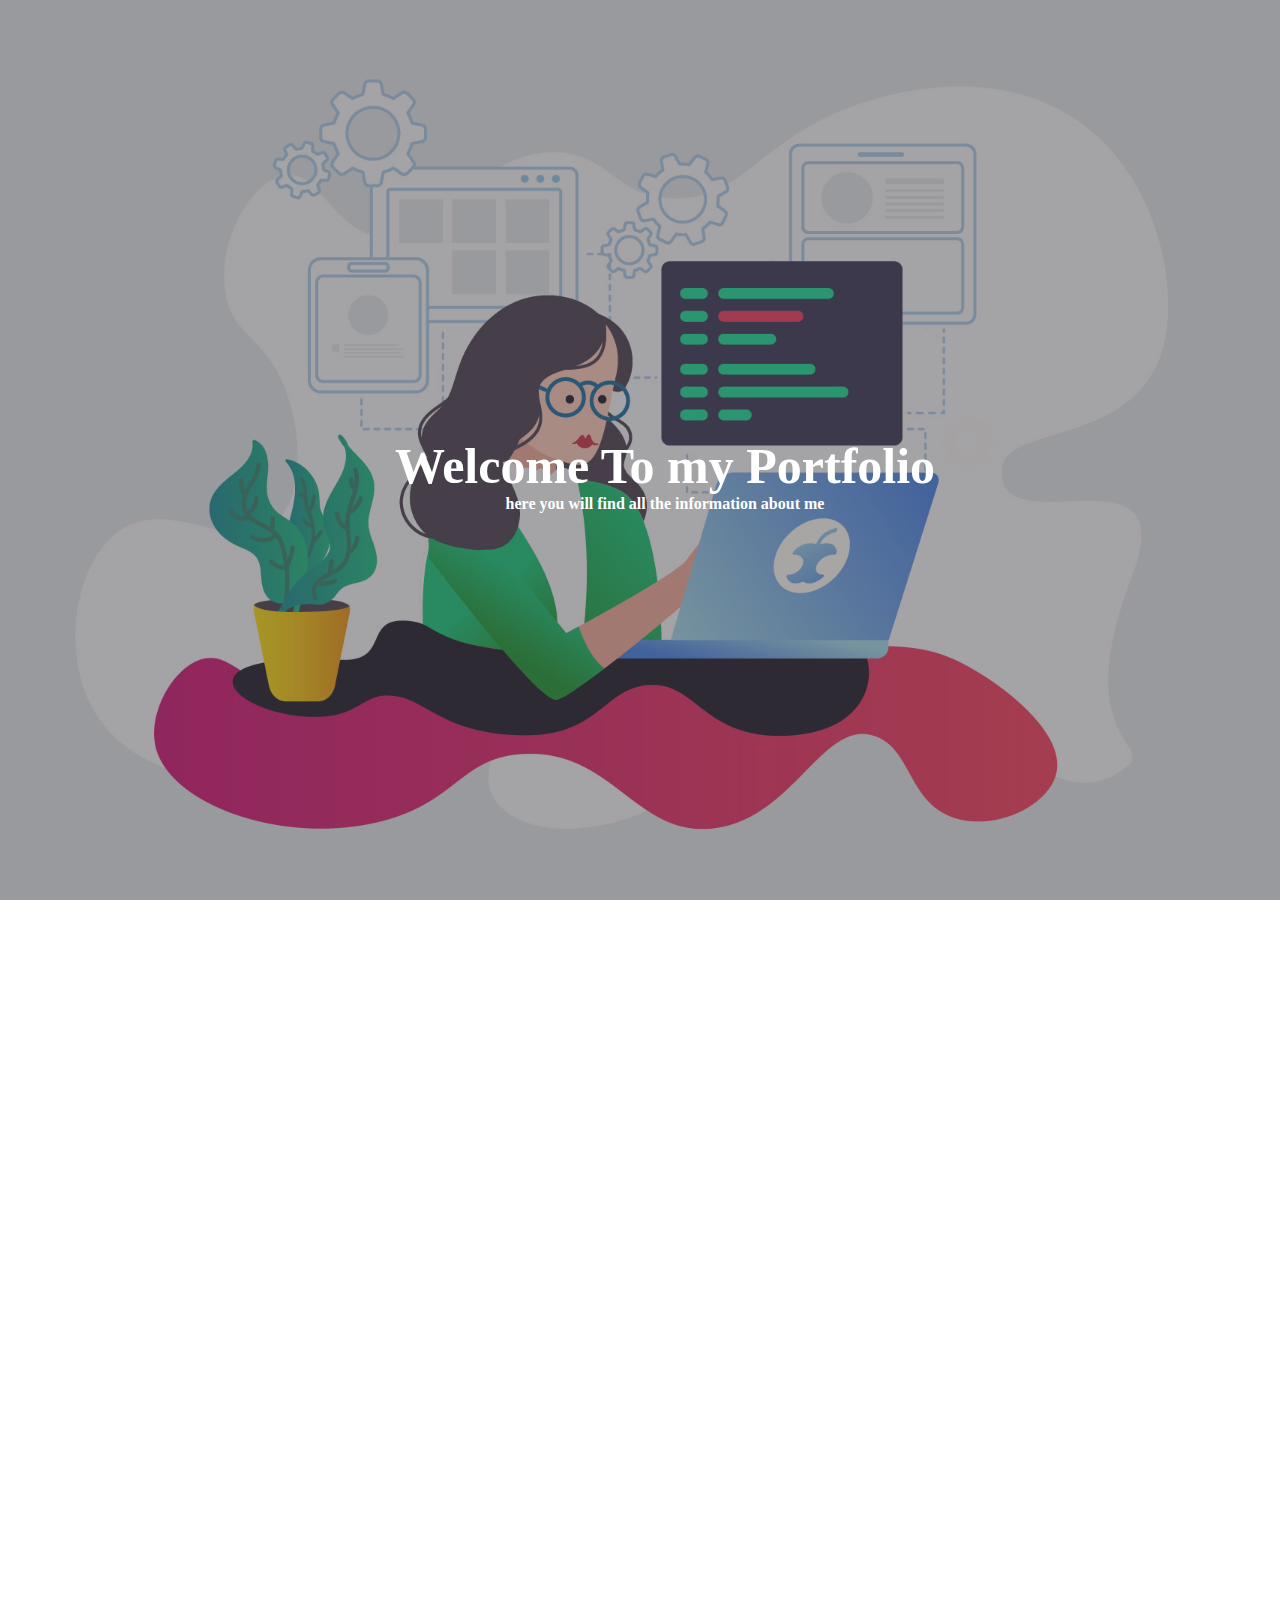
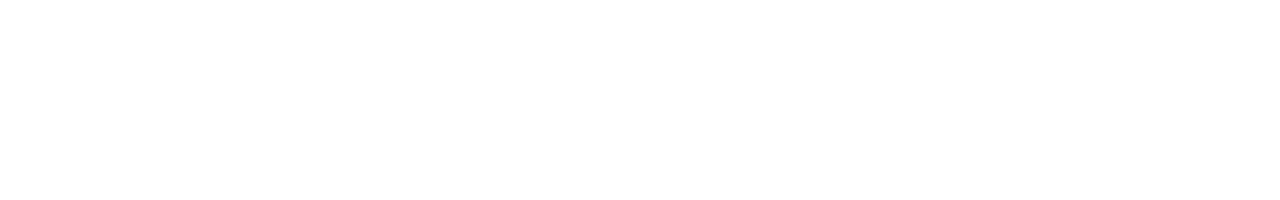
==== content.html @ 4a5be9c8 "Home Page" ====
<!DOCTYPE html>
<html lang="en">
<head>
    <meta charset="UTF-8">
    <meta name="viewport" content="width=device-width, initial-scale=1.0">
    <link rel="stylesheet" href="node_modules/bootstrap/dist/css/bootstrap.min.css">
    <link rel="stylesheet" href="node_modules/font-awesome/css/font-awesome.min.css">
    <link rel="stylesheet" href="node_modules/bootstrap-social/bootstrap-social.css">
    <link rel="stylesheet" href="contentStyle.css">
    <title>Home</title>
</head>
<body>
    <header>
        <div class="pic">

        </div>

        <div class="my"> 
        </div>

        <div class="intro">
            <H3>Welcome To my Portfolio</H3>
            <p>here you will find all the information about me</p>

            <a onClick="smoothScroll();"  class="down">
            <span style="font-size: 4em;"><i class="fa fa-angle-double-down fa-lg"></i></span>
            </a>

        </div>

        <div id="certificate">

        </div>
        
        
    </header>

     <script src="app.js"></script>
    
    
</body>
</html>
---- contentStyle.css ----
*{
    margin: 0;
    padding: 0;
}

.pic{
    background-image: url(img/2.jpg);
    background-repeat: no-repeat;
    /* background-attachment: fixed; */
    background-size: cover;
    background-position:center center;
    height: 100vh;
    width: 100%;
    z-index: -1;
    animation: animation  0.7s;
    
  
}

@keyframes animation {
    from {
      transform: scale(0);
    }
    to {
      transform: scale(100%);
    }
  }
  
/* @keyframes animation{
    0%{
        height: 0;
        width: 0%;
    }
    25%{
        height: 25vh;
        width: 25%;
    }
    50%{
        height: 50VH;
        width: 50%;
    }
    75%{
        height: 75VH;
        width: 75%;
    }

    100%{
        height: 100VH;
        width: 100%;
    }
} */
.my{
    position: absolute;
    top: 0;
    left: 0;
    width: 100%;
    height: 100vh;
    background: rgba(82, 76, 76, 0.5);
}

.intro{
     position: absolute;
    top: 50%;
    left: 50%;
    transform: translate(-50%, -50%); 
    color: white;
    font-weight: bold;
    font-size: 25;
    text-align: center;
    margin: 25px;
}

.intro h3{
    color: white;
    font-weight: bold;
    font-size: 50px;
    text-align: center;
}

.fa-angle-double-down{
    animation-name: faAnnim;
    animation-duration: 1.2s;
    animation-iteration-count: infinite;
}

@keyframes faAnnim{
    0%{
        color: black;
        
    }
}

.down, .down:hover{
    color: white;
    cursor: pointer;
}

#certificate
{
    height: 100vh;
    background-color: white;
}
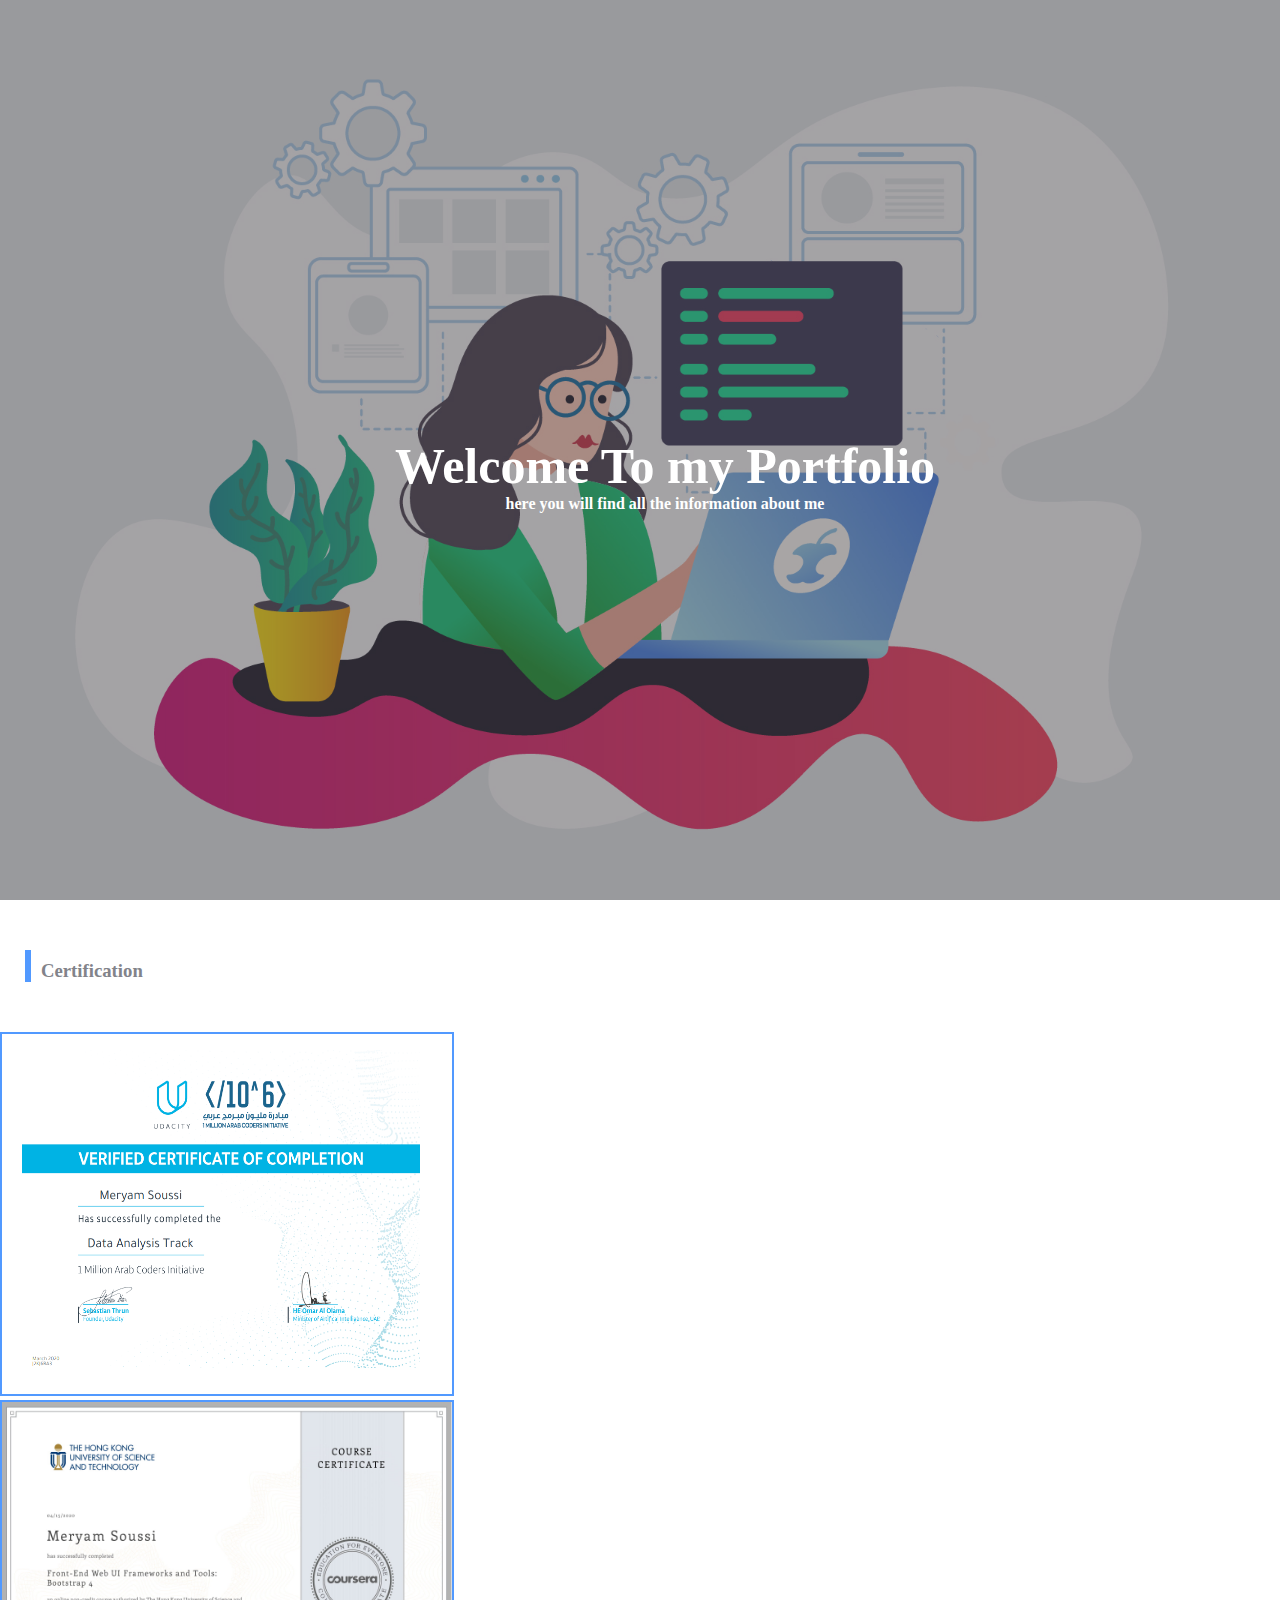
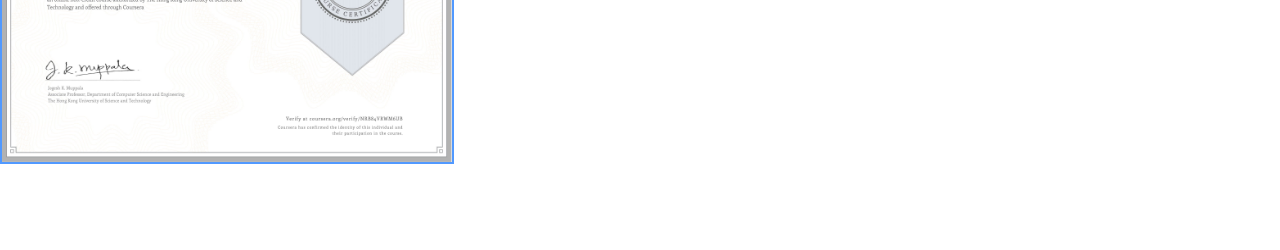
==== commit b3aecc7e: "certificate part" ====
--- a/content.html
+++ b/content.html
@@ -11,6 +11,7 @@
 </head>
 <body>
     <header>
+        <div id="home">
         <div class="pic">
 
         </div>
@@ -27,15 +28,45 @@
             </a>
 
         </div>
+         </div>
+        </header>
+        <div id="certificate">
+            <div class="container">
+                <div class="row">
+                    <h3>Certification</h3>
+                </div>
+                <div class="row offset-1">
+                    <div class="col-12 col-sm-5 ">
+                        <div onmouseout="mouseover2();" class="hoverimg1">
+                            <div class="desc">
+                                <h4>Data analytics track</h4>
+                                <p>in that course i build a solid knowledge in SQL,Data Visualisation,and Analytics</p>
+                                <a target="_blank" href="https://s3-us-west-2.amazonaws.com/udacity-printer/production/certificates/24daf4ab-f33f-476e-aee2-2066989143c4.pdf" class="btn btn-primary">see the certification</a>
+                            </div>
+                        </div>
+                        <img onMouseover="mouseover1();" class="imgCertificate c1" src="img/c1.PNG" alt="certificat">
+                    </div>
 
-        <div id="certificate">
+                    <div class="col-12 col-sm-5">
+                        <div onmouseout="mouseover4();" class="hoverimg2">
+                            <div class="desc">
+                                <h4>Bootstrap4</h4>
+                                <p>great course, i leart about responsive design,Bootstrap CSS and Javascript Components,CSS preprocessors Less and Sass, and a lot more ...</p>
+                                <a target="_blank"class="btn btn-primary" href="https://www.coursera.org/account/accomplishments/records/NRB84VRWM6UB?utm_medium=certificate&utm_source=link&utm_campaign=copybutton_certificate">see the certification</a>
+                            </div>
+                        </div>
+                        <img onMouseover="mouseover3();" class="imgCertificate c2" src="img/c2.jpg" alt="certificat">
+                    </div>
+
+                </div>
+            </div>
 
         </div>
         
         
-    </header>
-
-     <script src="app.js"></script>
+   
+        <script src="app.js"></script>
+     
     
     
 </body>
--- a/contentStyle.css
+++ b/contentStyle.css
@@ -99,4 +99,44 @@
 {
     height: 100vh;
     background-color: white;
+}
+
+.imgCertificate{
+    height: 40vh;
+    width: 50vh;
+    border:2px solid #5199FF;
+    /* cursor:pointer; */
+  
+}
+#certificate h3{
+    color: rgb(130, 131, 138);
+    padding: 10px 0 0 10px;
+    margin: 50px  0 50px 25px ;
+    border-left: 6px solid #5199FF;
+}
+
+
+
+.hoverimg1, .hoverimg2{
+    display: none;
+    position: absolute;
+    height: 40vh;
+    width: 50vh;
+    background-color: rgba(81, 153, 255,0.8);
+    cursor: pointer;
+}
+
+
+.desc{
+    color: white;
+    text-align: center;
+    padding: 22px;
+    font-weight: bold;
+}
+.desc p{
+    font-size: 15px;
+}
+.desc a{
+    color: white;
+    font-weight: bold;
 }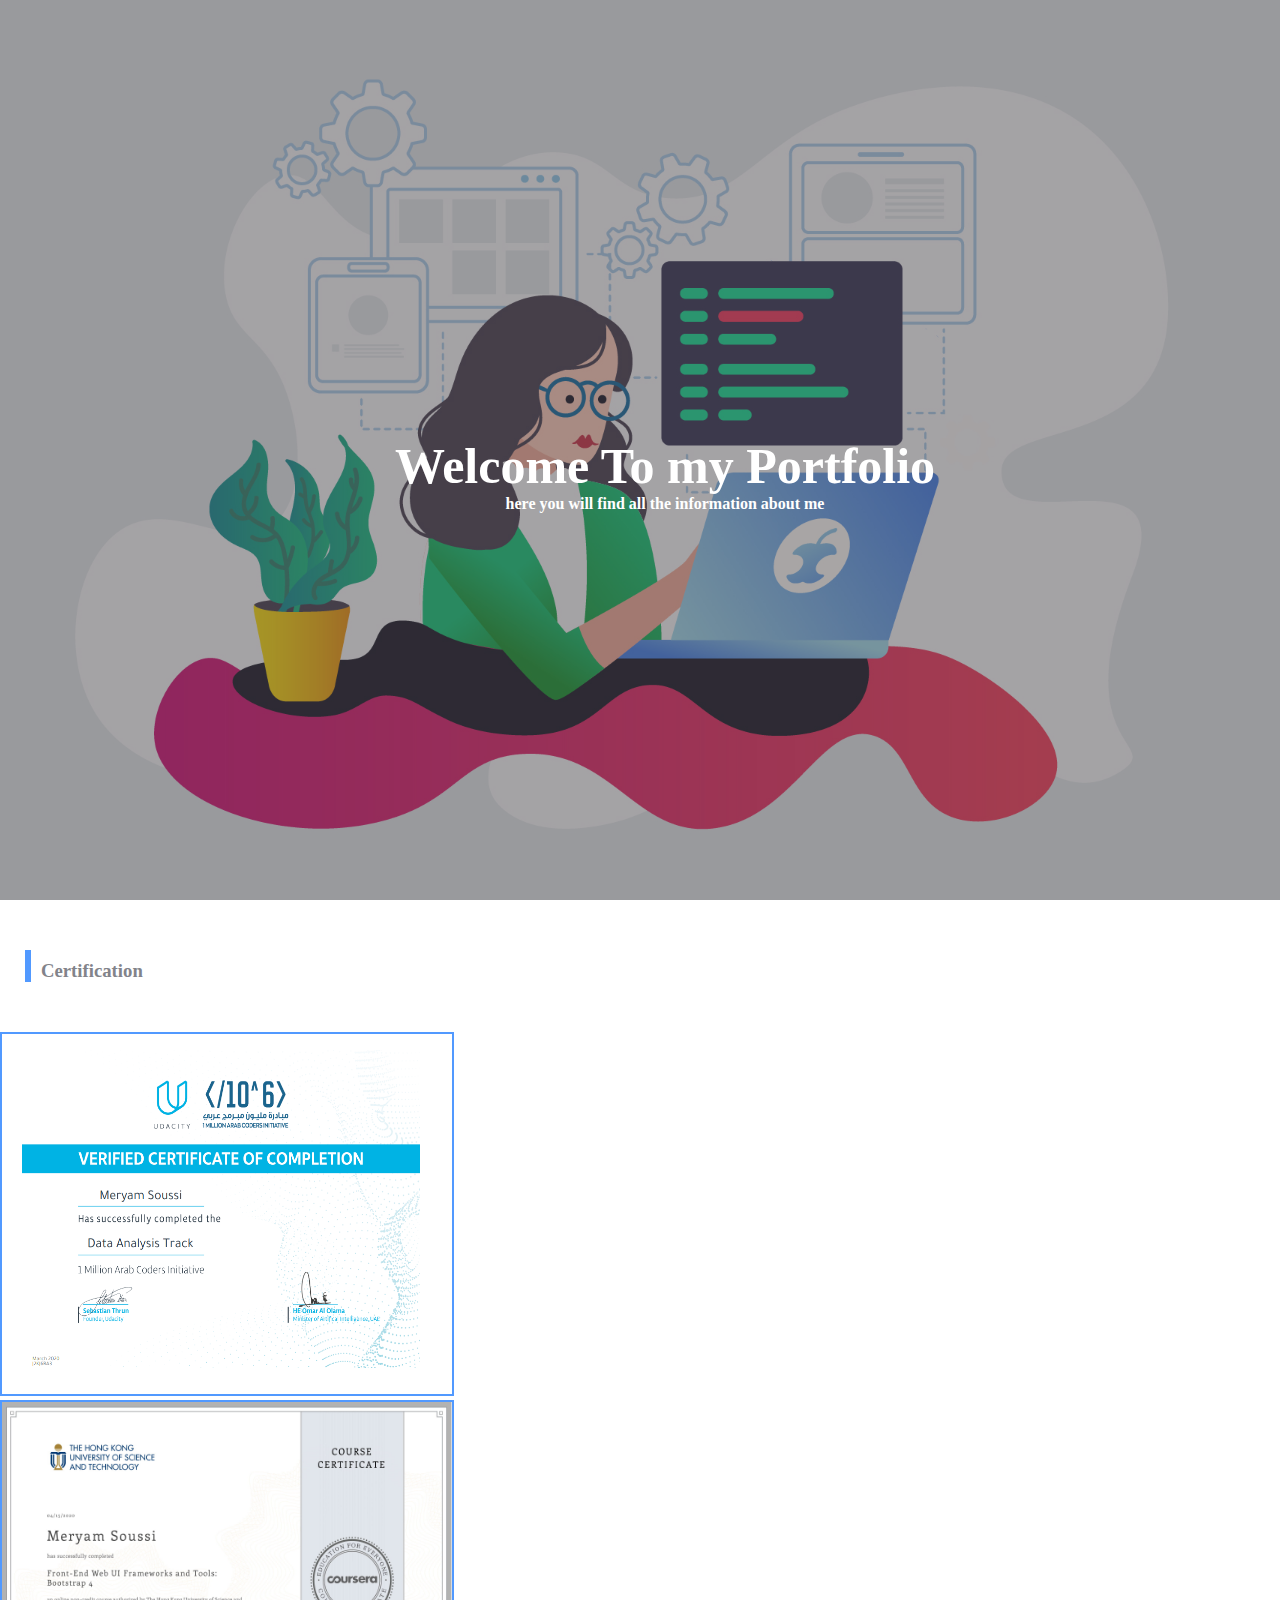
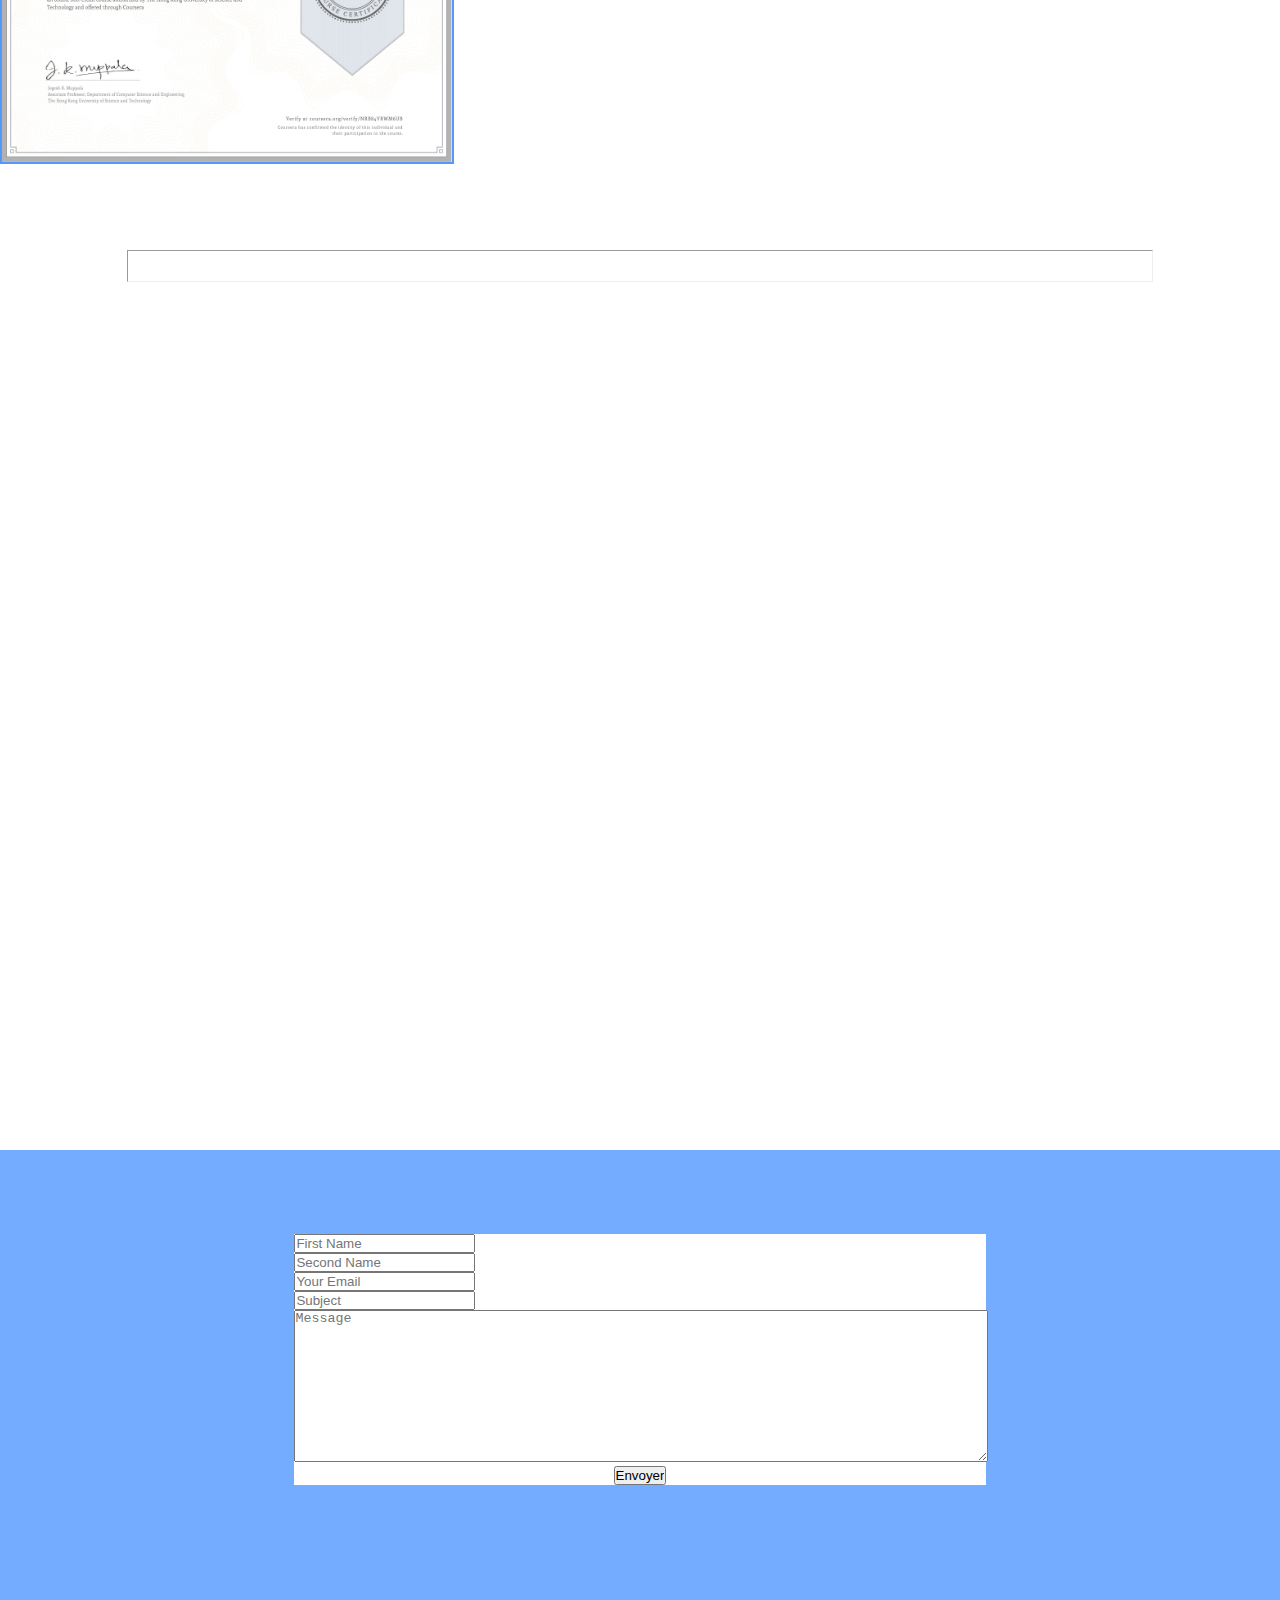
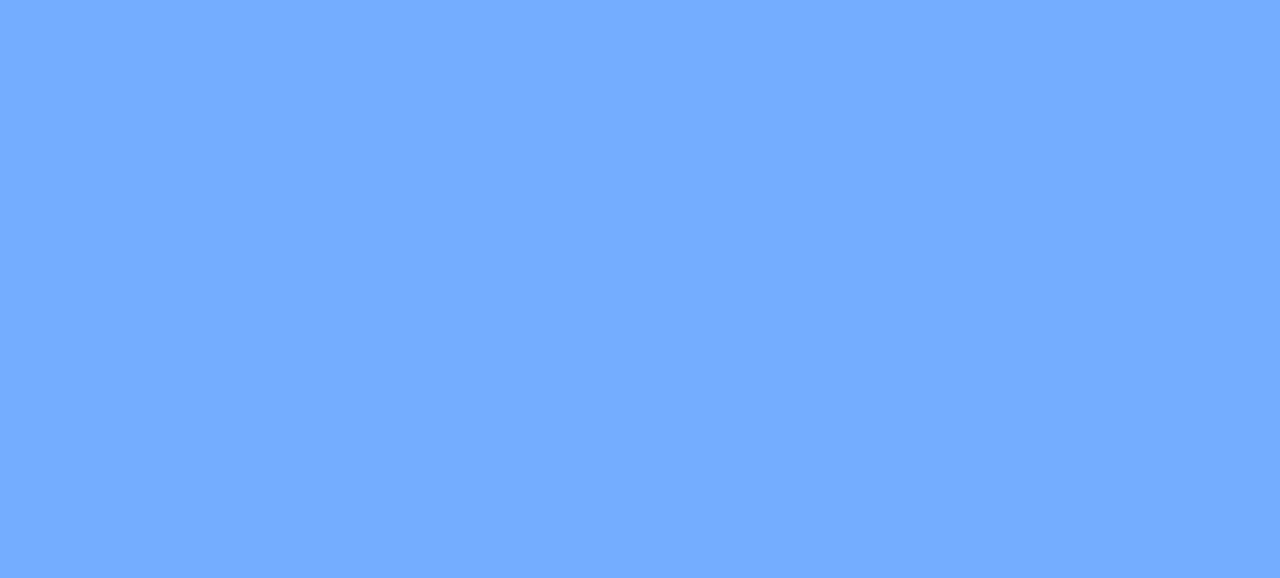
==== commit ab69ee88: "contact complete" ====
--- a/content.html
+++ b/content.html
@@ -30,13 +30,14 @@
         </div>
          </div>
         </header>
+
         <div id="certificate">
             <div class="container">
                 <div class="row">
                     <h3>Certification</h3>
                 </div>
-                <div class="row offset-1">
-                    <div class="col-12 col-sm-5 ">
+                <div class="row offset-1 m-5">
+                    <div class="col-12 col-sm-5 m-2">
                         <div onmouseout="mouseover2();" class="hoverimg1">
                             <div class="desc">
                                 <h4>Data analytics track</h4>
@@ -47,7 +48,7 @@
                         <img onMouseover="mouseover1();" class="imgCertificate c1" src="img/c1.PNG" alt="certificat">
                     </div>
 
-                    <div class="col-12 col-sm-5">
+                    <div class="col-12 col-sm-6 m-2">
                         <div onmouseout="mouseover4();" class="hoverimg2">
                             <div class="desc">
                                 <h4>Bootstrap4</h4>
@@ -59,7 +60,59 @@
                     </div>
 
                 </div>
+
+                
+                
             </div>
+
+        </div>
+
+        <div class="projet">
+            <hr size="10"> 
+
+
+        </div>
+
+        <div id="contact">
+        
+            <div class="form">
+                <form class="form-group" name="myemailform" method="post" action="formtoemail.php">
+                    <div class="row mt-5">
+                        <div class="col-10 col-sm-4 m-4">
+                            <input type="text" placeholder="First Name" name="FirstName" class="form-control" >
+                        </div>
+                        <div class="col-10 col-sm-4 m-4">
+                            <input type="text" placeholder="Second Name" name="SecondName" class="form-control" >
+                        </div>
+                    </div>
+
+                    <div class="row">
+                        <div class="col-10 col-sm-11 m-4">
+                            <input type="text" placeholder="Your Email" name="email"class="form-control">
+                        </div>
+                    </div>
+
+                    <div class="row">
+                        <div class="col-10 col-sm-11 m-4">
+                            <input type="text" placeholder="Subject" name="subject" class="form-control">
+                        </div>
+                    </div>
+
+                    <div class="row">
+                        <div class="col-10 col-sm-11 m-4">
+                            <textarea placeholder="Message" rows="10" name="message" class="form-control"></textarea>
+                        </div>
+                    </div>
+
+                    <div class="row btnt">
+                        <div class="col-10 col-sm-11 m-4 ">
+                            <input type="submit" class="btn btn-primary" value="Envoyer">
+                        </div>
+                    </div>
+                
+                </form>
+            </div>
+            
 
         </div>
         
--- a/contentStyle.css
+++ b/contentStyle.css
@@ -97,7 +97,7 @@
 
 #certificate
 {
-    height: 100vh;
+    min-height: 100vh;
     background-color: white;
 }
 
@@ -139,4 +139,42 @@
 .desc a{
     color: white;
     font-weight: bold;
-}+}
+
+.projet{
+    height: 100vh;
+    background-color: white;
+}
+.projet hr{
+    width: 80%;
+    margin: 0 auto;
+    height:30px;
+   
+}
+
+#contact{
+
+    min-height: 100vh;
+    background-color: rgba(81, 153, 255,0.8);
+    padding: 5%;
+
+}
+
+.form{
+    width: 60%;
+    height: 80%;
+    margin: auto;
+    margin-top:20px;
+    
+    background-color: white;
+    justify-content: center;
+}
+
+textarea{
+    width: 100%;
+  
+}
+
+.btnt{
+    text-align: center;
+}
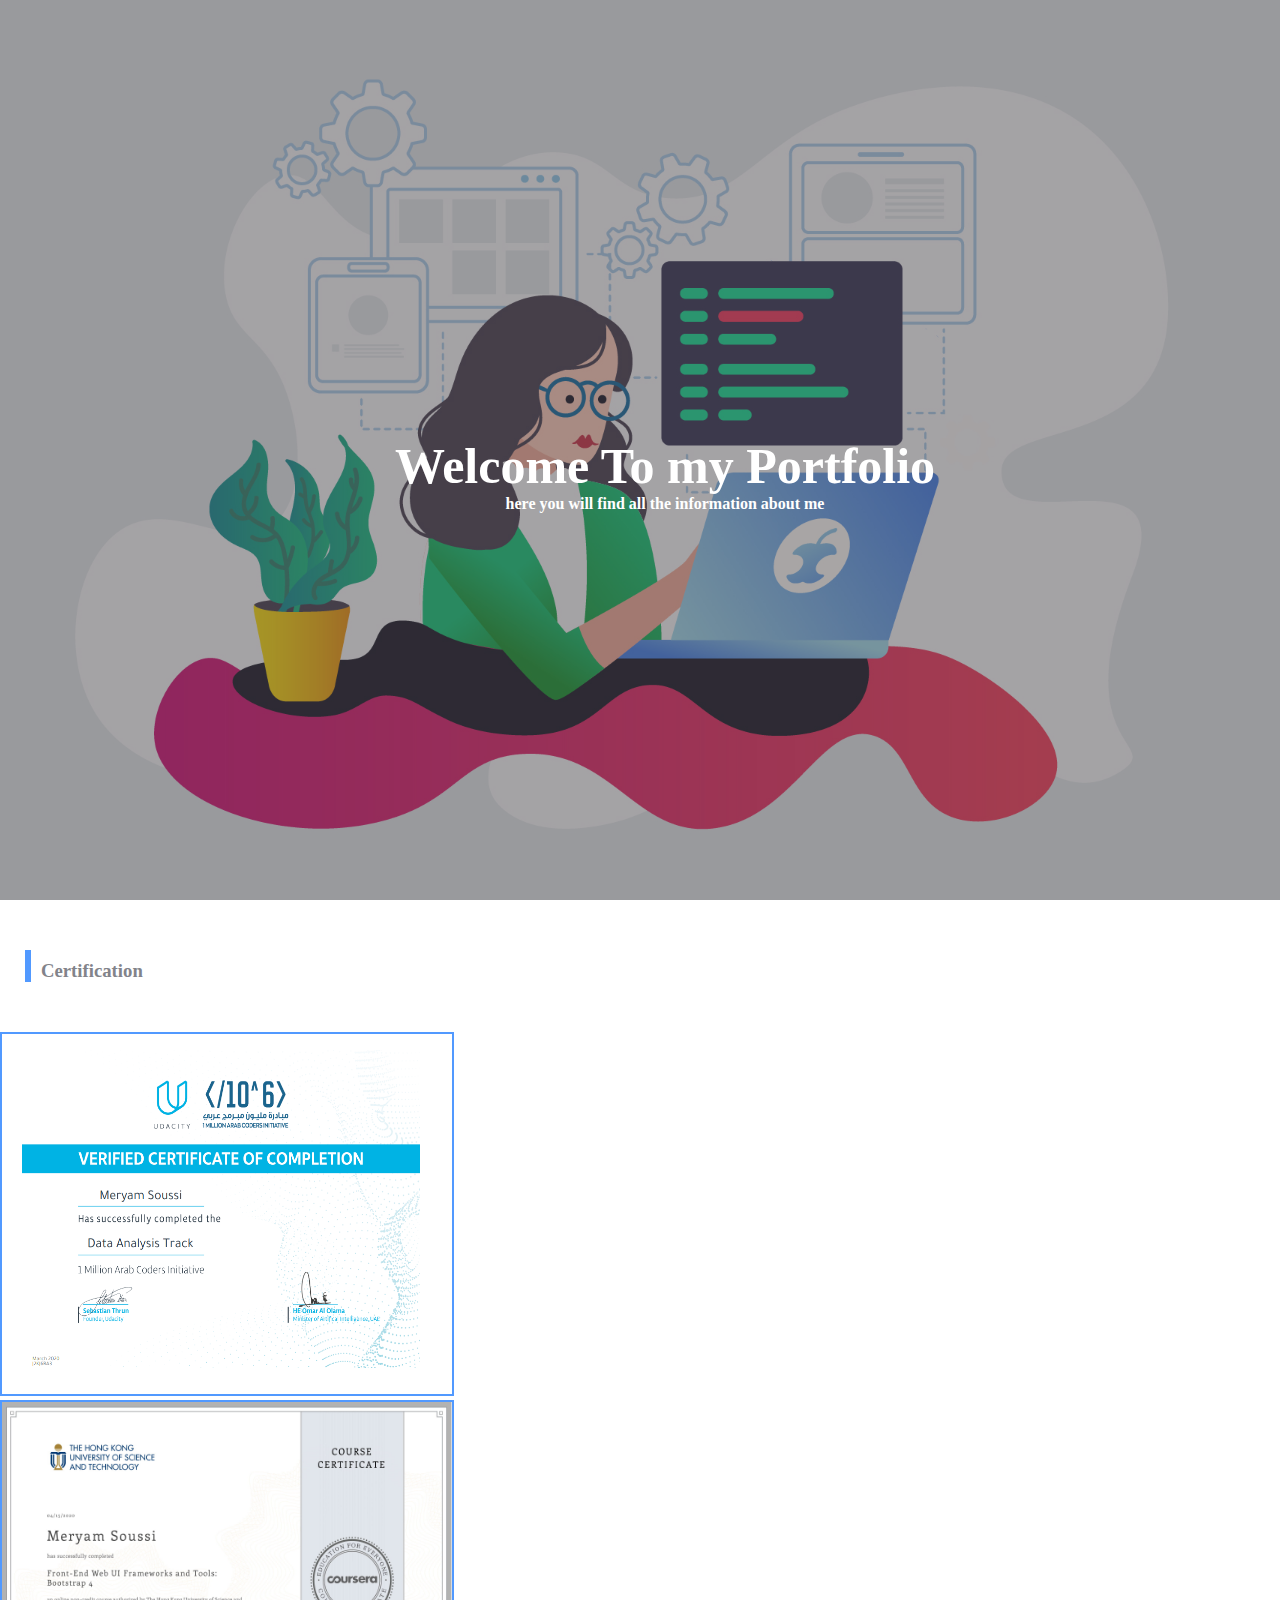
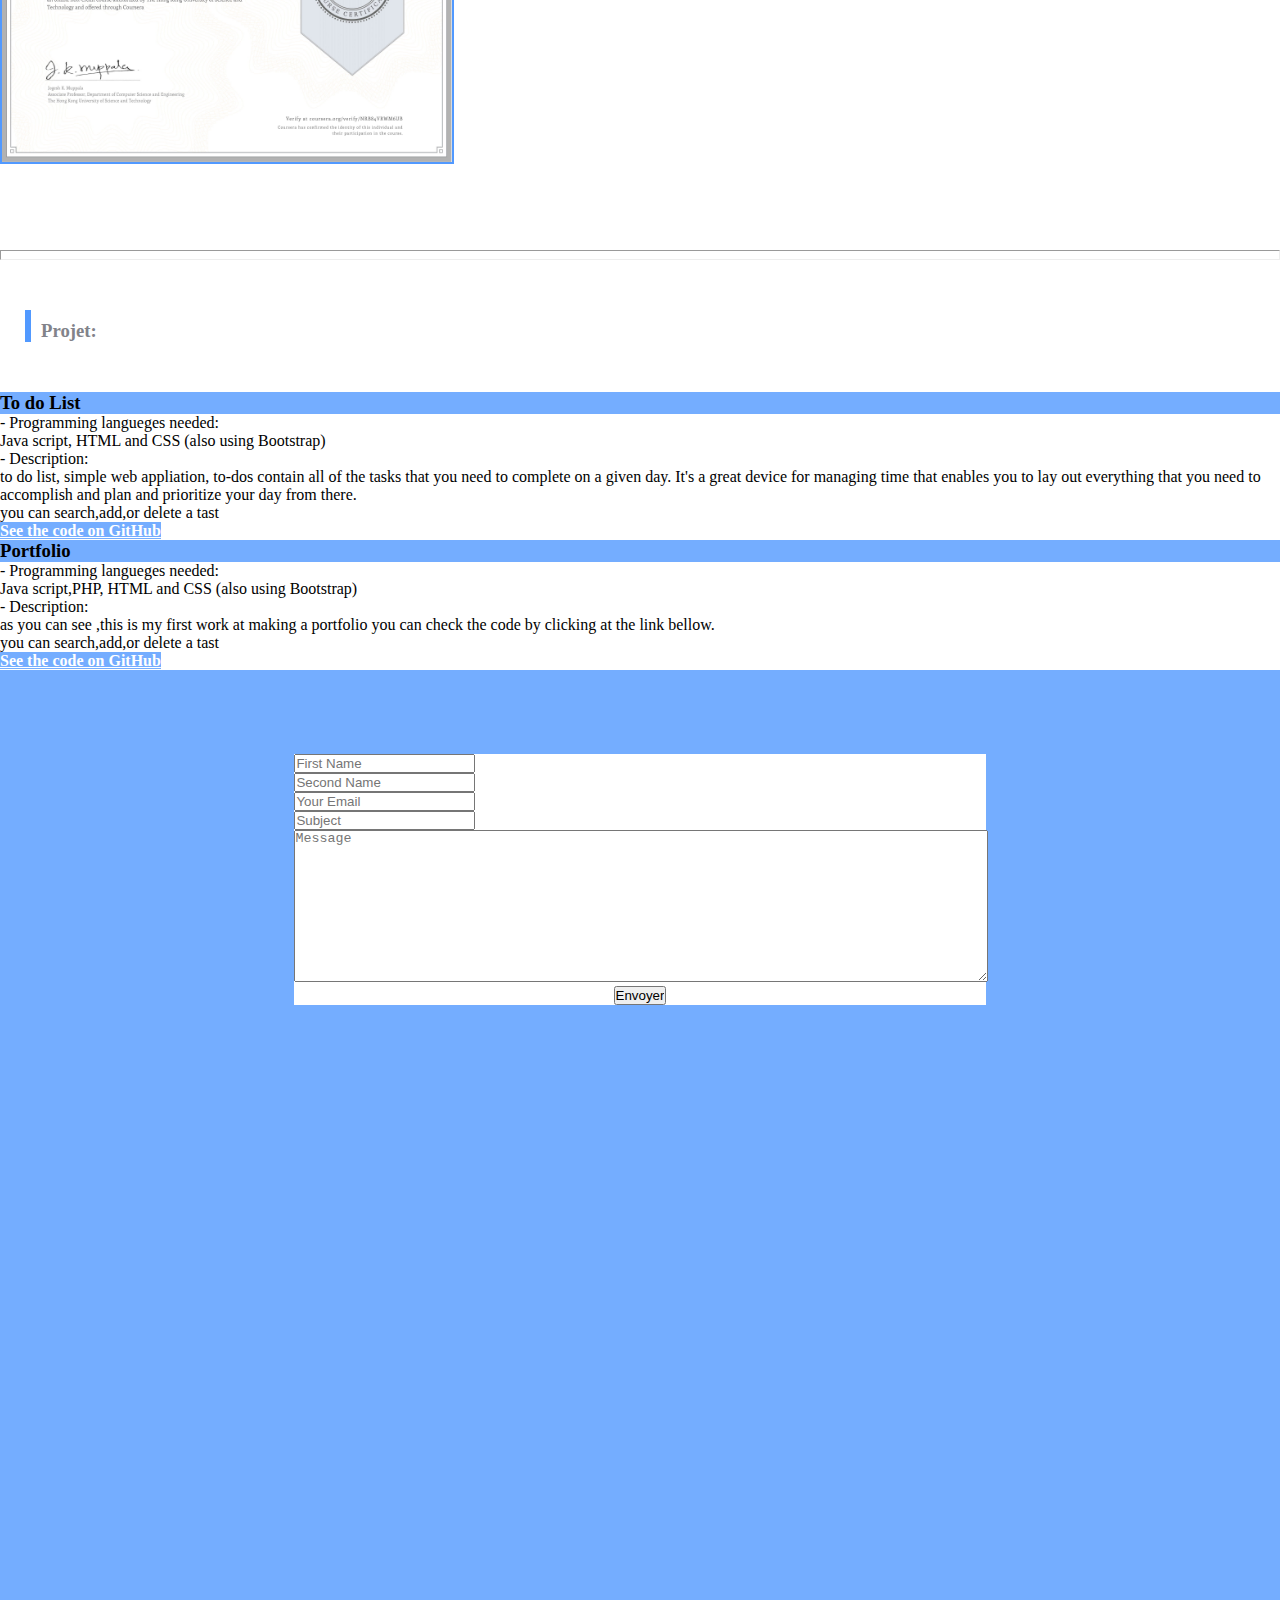
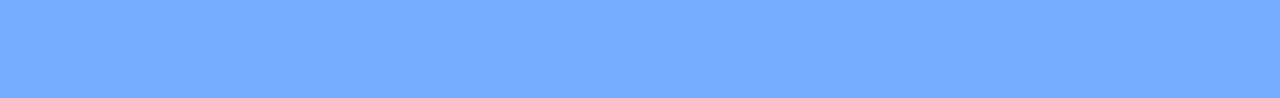
==== commit 1c4075b2: "adding Projet part" ====
--- a/content.html
+++ b/content.html
@@ -36,8 +36,8 @@
                 <div class="row">
                     <h3>Certification</h3>
                 </div>
-                <div class="row offset-1 m-5">
-                    <div class="col-12 col-sm-5 m-2">
+                <div class="row m-2">
+                    <div class="col-12 col-md-6 p-5 ">
                         <div onmouseout="mouseover2();" class="hoverimg1">
                             <div class="desc">
                                 <h4>Data analytics track</h4>
@@ -48,7 +48,7 @@
                         <img onMouseover="mouseover1();" class="imgCertificate c1" src="img/c1.PNG" alt="certificat">
                     </div>
 
-                    <div class="col-12 col-sm-6 m-2">
+                    <div class="col-12 col-md-6 p-5">
                         <div onmouseout="mouseover4();" class="hoverimg2">
                             <div class="desc">
                                 <h4>Bootstrap4</h4>
@@ -67,11 +67,48 @@
 
         </div>
 
-        <div class="projet">
+        <div class="container">
+        <div id="projet">
             <hr size="10"> 
+            <h3 class="projectTitle">Projet: </h3>
+            
+            <div class="row">
+                <div class="col-12 col-md-6">
+                    <div class="card ml-5 mb-5">
+                        <h3 class="card-title p-3 text-white">To do List</h3>
+                        <div class="card-body">
+                            <ul>
+                                <dt>- Programming langueges needed:</dt>
+                                <dd>Java script, HTML and CSS (also using Bootstrap)</dd>
+                                <dt>- Description:</dt>
+                                <dd>to do list, simple web appliation, to-dos contain all of the tasks that you need to complete on a given day. It's a great device for managing time that enables you to lay out everything that you need to accomplish and plan 
+                                    and prioritize your day from there.<br>you can search,add,or delete a tast</dd>
+                            </ul>
+                            <a class="btn" target="_blank"href="https://github.com/mery-19/toDoList.git" >See the code on GitHub</a>
+                        </div>
+                    </div>
+                </div>
+
+                <div class="col-12 col-md-6">
+                    <div class="card ml-5 mb-5">
+                        <h3 class="card-title p-3 text-white">Portfolio</h3>
+                        <div class="card-body">
+                            <ul>
+                                <dt>- Programming langueges needed:</dt>
+                                <dd>Java script,PHP, HTML and CSS (also using Bootstrap)</dd>
+                                <dt>- Description:</dt>
+                                <dd>as you can see ,this is my first work at making a portfolio you can check the code by clicking at the link bellow.<br>you can search,add,or delete a tast</dd>
+                            </ul>
+                            <a class="btn" target="_blank"href="https://github.com/mery-19/Portfolio.git" >See the code on GitHub</a>
+                        </div>
+                    </div>
+                </div>
+
+            </div>
 
 
         </div>
+    </div>
 
         <div id="contact">
         
--- a/contentStyle.css
+++ b/contentStyle.css
@@ -108,7 +108,13 @@
     /* cursor:pointer; */
   
 }
-#certificate h3{
+#certificate  h3 {
+    color: rgb(130, 131, 138);
+    padding: 10px 0 0 10px;
+    margin: 50px  0 50px 25px ;
+    border-left: 6px solid #5199FF;
+}
+.projectTitle{
     color: rgb(130, 131, 138);
     padding: 10px 0 0 10px;
     margin: 50px  0 50px 25px ;
@@ -144,6 +150,7 @@
 .projet{
     height: 100vh;
     background-color: white;
+    margin: 22px;
 }
 .projet hr{
     width: 80%;
@@ -178,3 +185,17 @@
 .btnt{
     text-align: center;
 }
+
+.card-title{
+    background-color: rgba(81, 153, 255,0.8);
+}
+
+.card .btn{
+    background-color:rgba(81, 153, 255,0.8 );
+    color: white;
+    font-weight: bold;
+}
+
+.card{
+   height: 90%;
+}